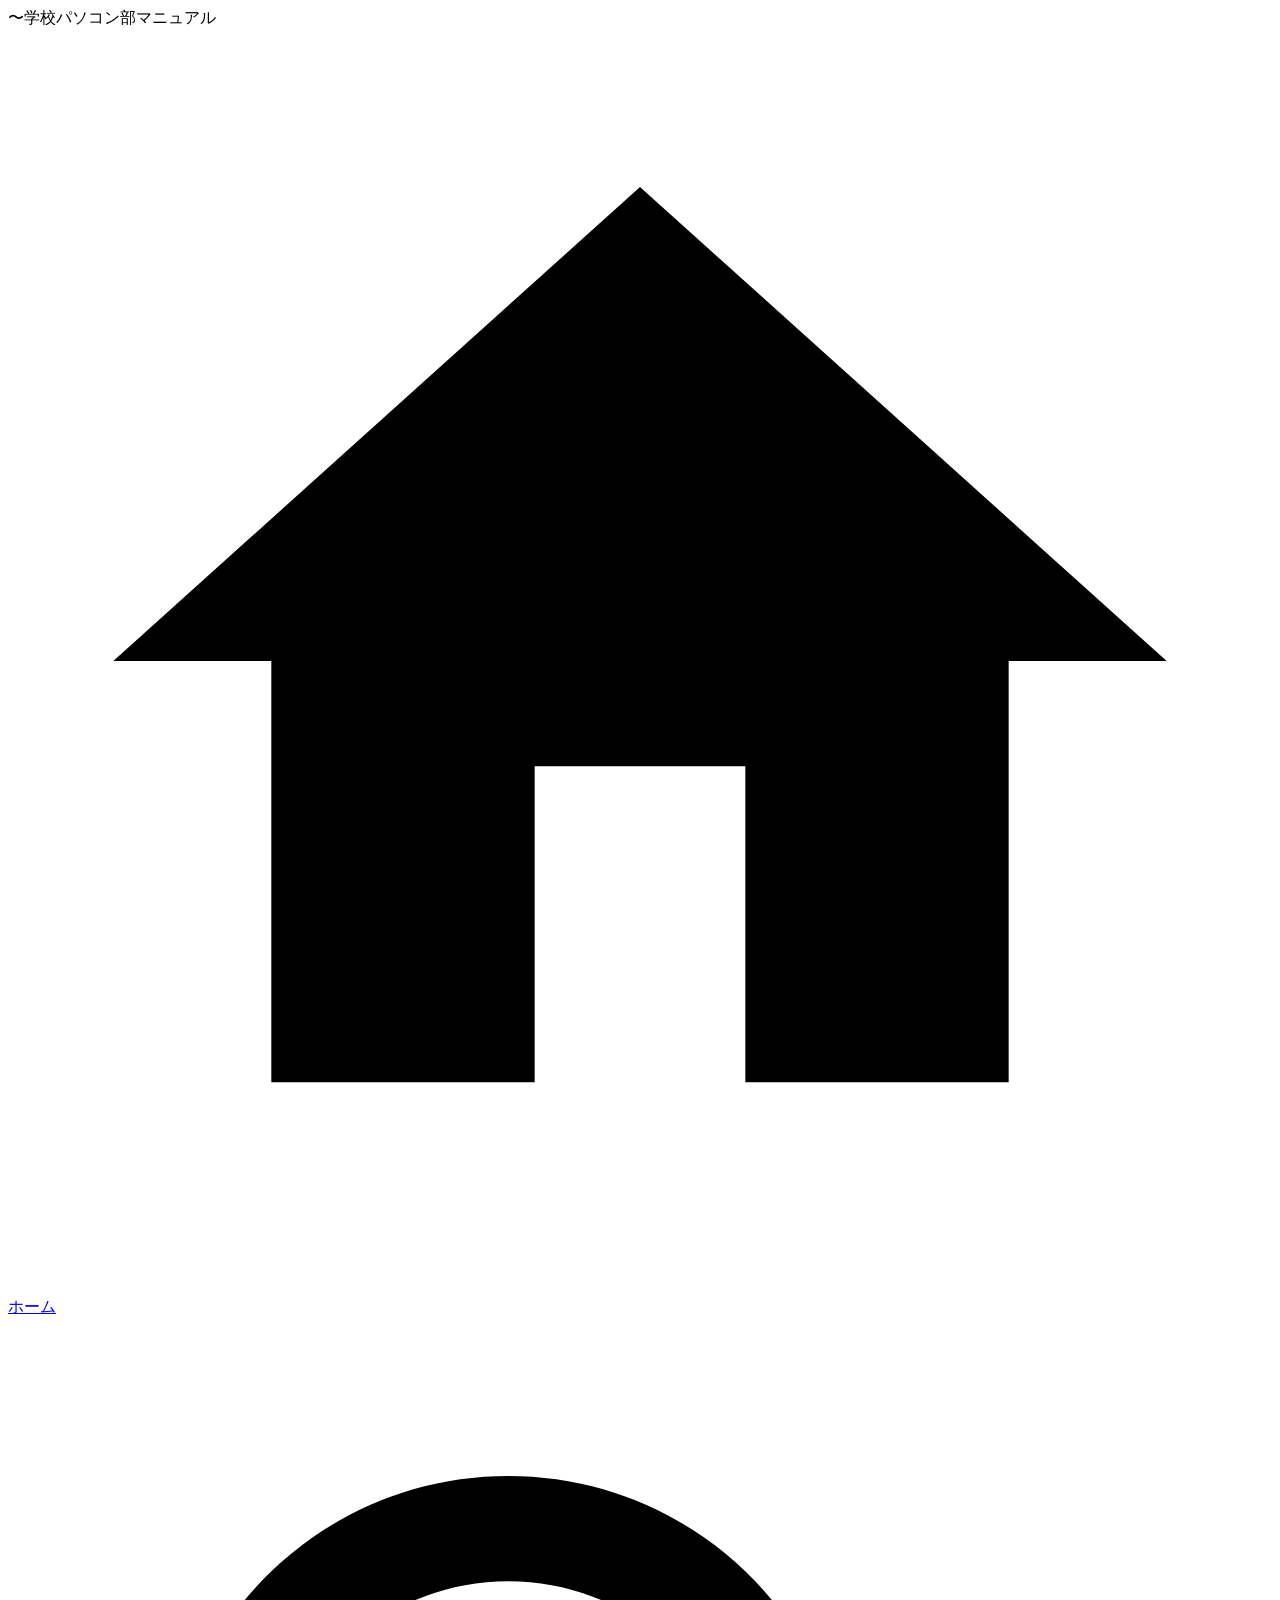
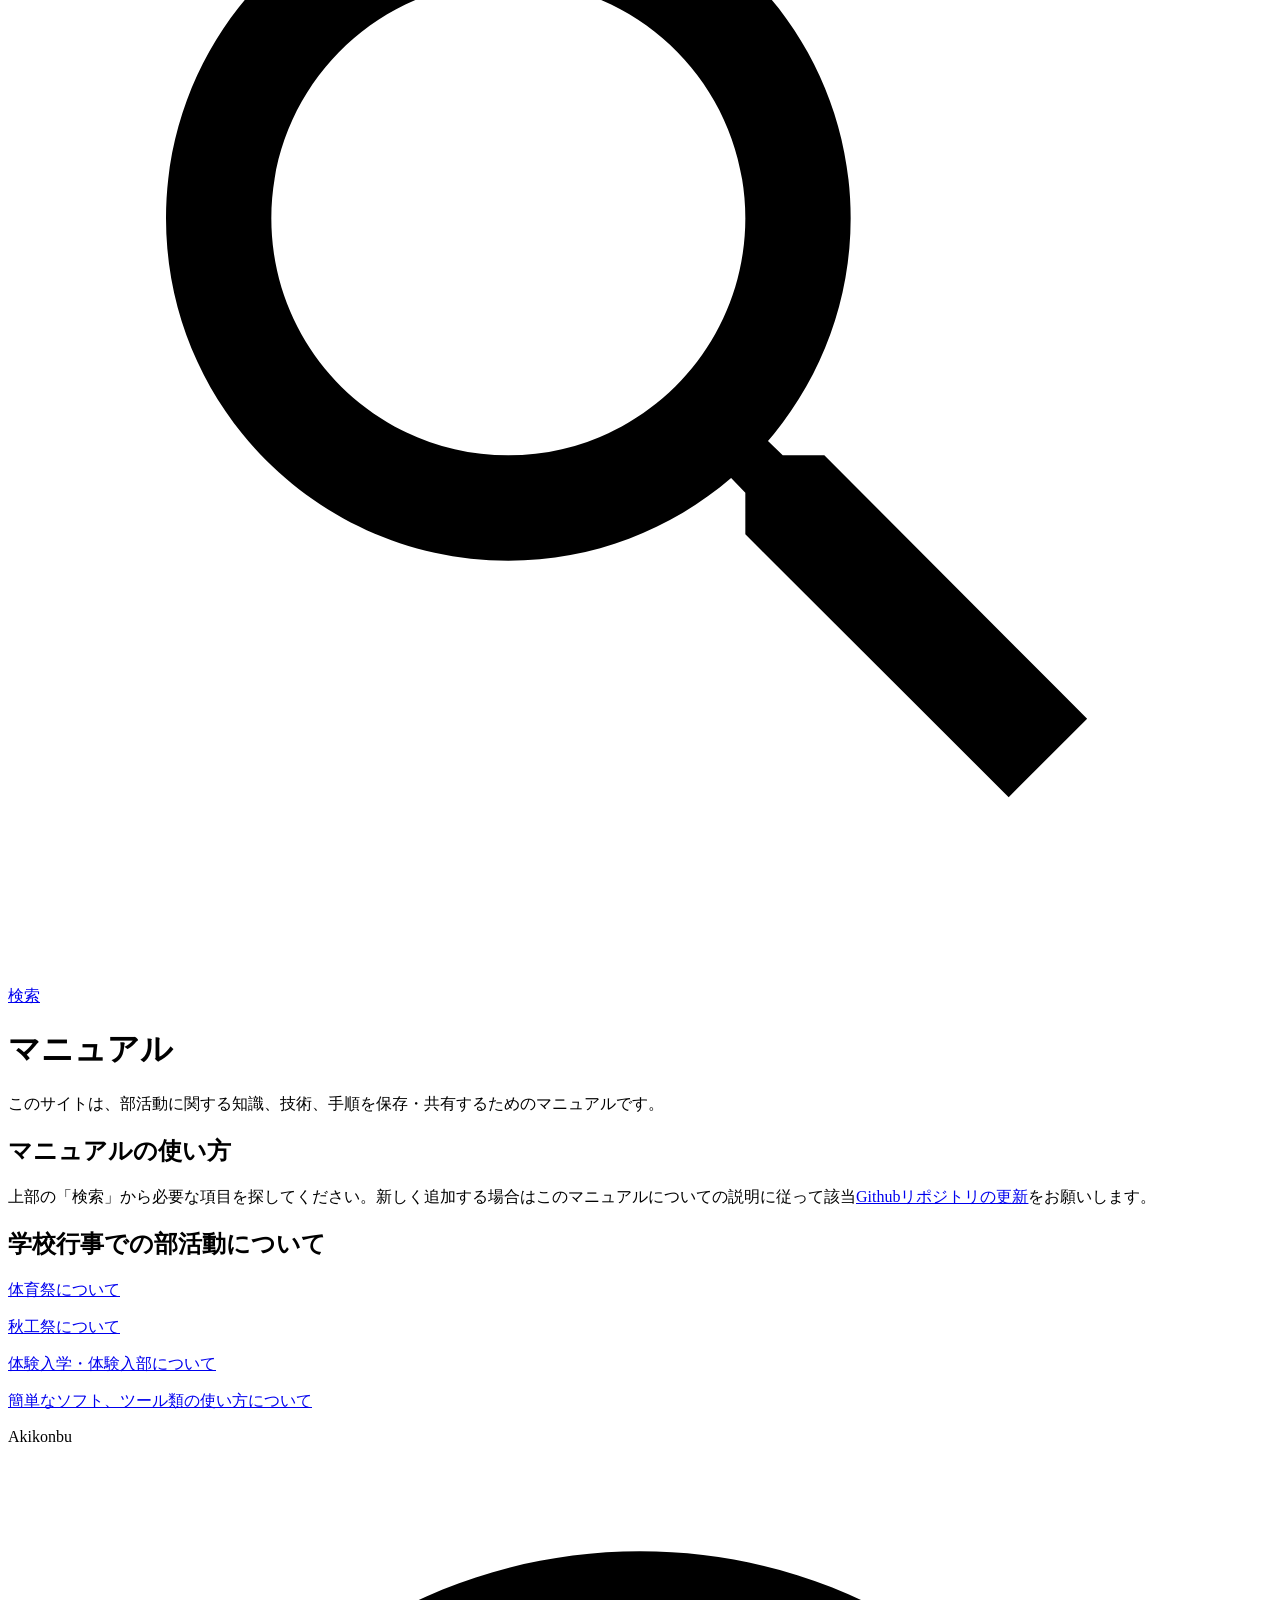
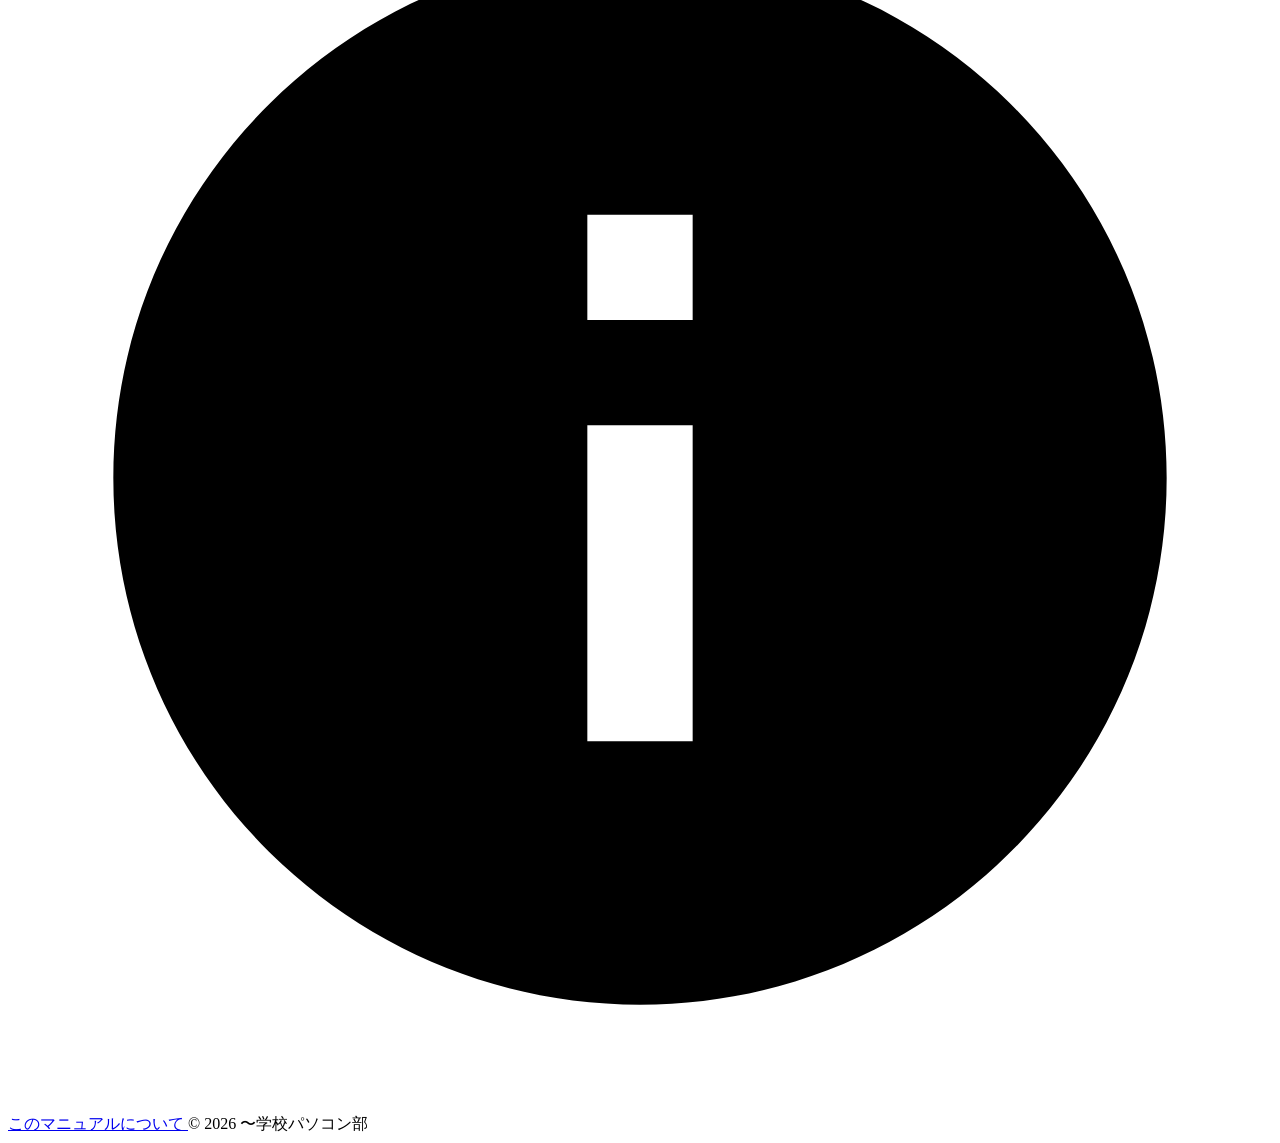
==== manual/index.html @ e2aef526 "Create index.html" ====
<!DOCTYPE html>
<html lang="ja">
<head>
    <meta charset="UTF-8">
    <meta name="viewport" content="width=device-width, initial-scale=1.0">
    <title>パソコン部マニュアル</title>
    <link rel="stylesheet" href="style.css">
</head>
<body>

    <!-- ヘッダーエリア -->
    <header class="header">
        <div class="header-title">〜学校パソコン部マニュアル</div>
        <nav class="header-nav">
            <!-- ホーム -->
            <a class="nav-link" href="./index.html">
                <svg viewBox="0 0 24 24">
                    <path d="M10 20v-6h4v6h5v-8h3L12 3 2 12h3v8z"/>
                </svg>
                <span>ホーム</span>
            </a>
            <!-- 検索 後で色々治す -->
            <a class="nav-link" href="#search">
                <svg viewBox="0 0 24 24">
                    <path d="M15.5 14h-.79l-.28-.27C15.41 12.59 16 11.11 16 9.5 16 5.91 13.09 3 9.5 3S3 5.91 3 9.5 5.91 16 9.5 16c1.61 0 3.09-.59 4.23-1.57l.27.28v.79l5 4.99L20.49 19l-4.99-5zm-6 0C7.01 14 5 11.99 5 9.5S7.01 5 9.5 5 14 7.01 14 9.5 11.99 14 9.5 14z"/>
                </svg>
                <span>検索</span>
            </a>
        </nav>
    </header>

    <!-- メインコンテンツエリア -->
    <div class="main-container">
        <main class="content">
            <h1>マニュアル</h1>
            <p>このサイトは、部活動に関する知識、技術、手順を保存・共有するためのマニュアルです。</p>

            <h2>マニュアルの使い方</h2>
            <p>上部の「検索」から必要な項目を探してください。新しく追加する場合はこのマニュアルについての説明に従って該当<a href="./database/githubepo-update.html">Githubリポジトリの更新</a>をお願いします。</p>
            <h2>学校行事での部活動について</h2>
            <p><a href="./database/taiikusai.html">体育祭について</a></p>
            <p><a href="./database/akikosai.html">秋工祭について</a></p>
            <p><a href="./database/taiken.html">体験入学・体験入部について</a></p>
            <p><a href="./database/howtousetools.html">簡単なソフト、ツール類の使い方について</a></p>
        </main>
    </div>

    <!-- フッターエリア -->
    <footer class="footer">
        <!-- 左側に部活のアイコン指定 -->
        <div class="club-icon-area">
            <img src="./database/images/icon-akikonbu.png" alt="部活アイコン" onerror="this.style.display='none'; this.parentNode.innerText='Akikonbu';">
        </div>

        <!-- 中央にこのマニュアルについてと&copy; -->
        <div class="footer-center-content">
            <a class="footer-about-link" href="./database/aboutthismanual.html">
                <!-- Info Mark -->
                <svg viewBox="0 0 24 24">
                    <path d="M12 2C6.48 2 2 6.48 2 12s4.48 10 10 10 10-4.48 10-10S17.52 2 12 2zm1 15h-2v-6h2v6zm0-8h-2V7h2v2z"/>
                </svg>
                <span>このマニュアルについて</span>
            </a>
            <!-- 下に少し小さく&copy -->
            <span class="copyright">&copy; 2026 〜学校パソコン部</span>
        </div>
    </footer>

</body>
</html>
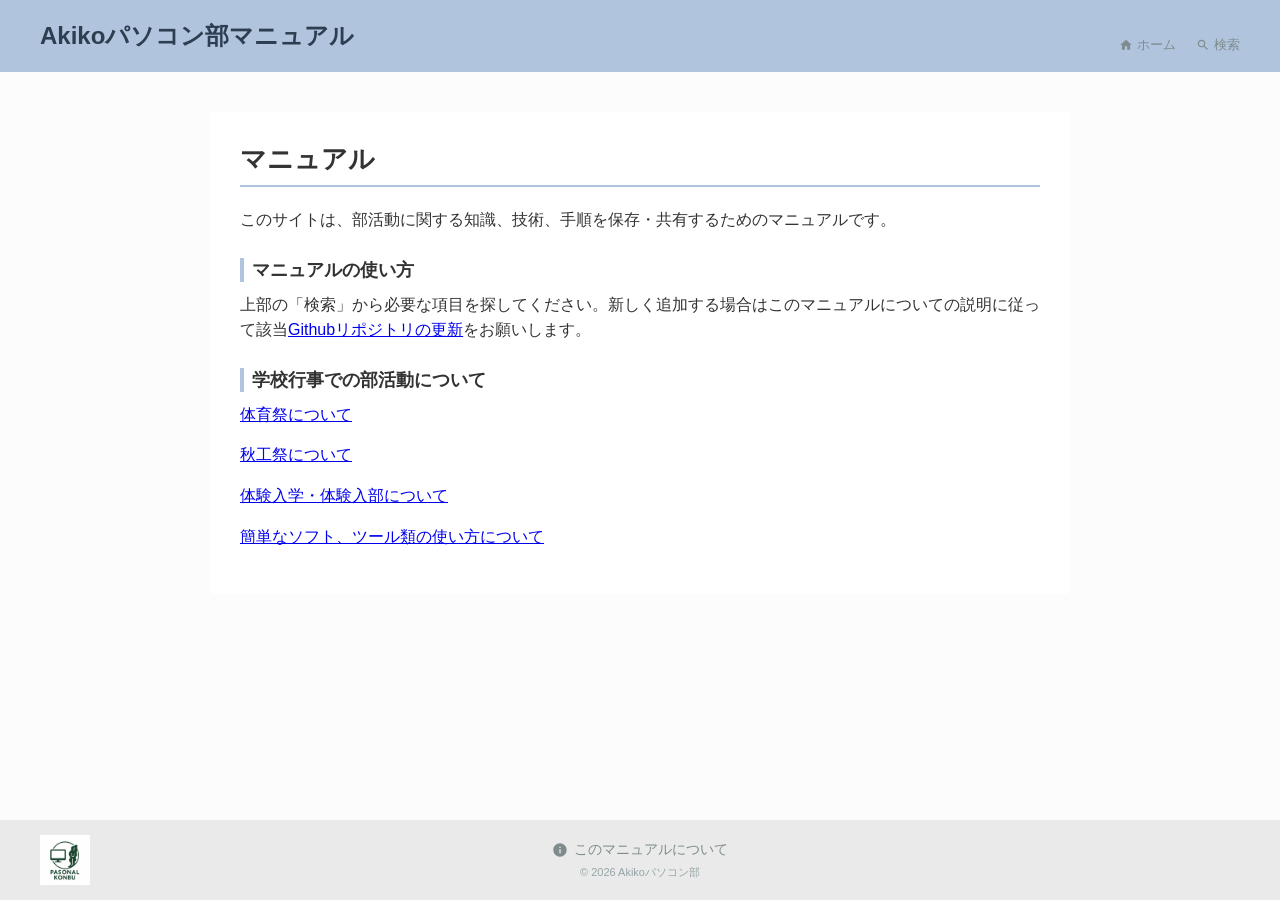
==== commit b987c32b: "Update index.html" ====
--- a/manual/index.html
+++ b/manual/index.html
@@ -10,7 +10,7 @@
 
     <!-- ヘッダーエリア -->
     <header class="header">
-        <div class="header-title">〜学校パソコン部マニュアル</div>
+        <div class="header-title">Akikoパソコン部マニュアル</div>
         <nav class="header-nav">
             <!-- ホーム -->
             <a class="nav-link" href="./index.html">
@@ -62,7 +62,7 @@
                 <span>このマニュアルについて</span>
             </a>
             <!-- 下に少し小さく&copy -->
-            <span class="copyright">&copy; 2026 〜学校パソコン部</span>
+            <span class="copyright">&copy; 2026 Akikoパソコン部</span>
         </div>
     </footer>
 
--- a/manual/style.css
+++ b/manual/style.css
@@ -0,0 +1,143 @@
+
+        /* 全体リセットと基本設定 */
+        * {
+            box-sizing: border-box;
+            margin: 0;
+            padding: 0;
+        }
+        body {
+            font-family: "Helvetica Neue", Arial, "Hiragino Kaku Gothic ProN", "Hiragino Sans", Meiryo, sans-serif;
+            display: flex;
+            flex-direction: column;
+            min-height: 100vh;
+            color: #333;
+            background-color: #fcfcfc;
+        }
+
+        /* ヘッダー：上部全体を少し青みがかった灰色で覆う */
+        .header {
+            background-color: #b0c4de; /* 青みがかった灰色（LightSteelBlue） */
+            padding: 20px 40px;
+            display: flex;
+            justify-content: space-between;
+            align-items: flex-end; /* 右下の文字・アイコンに合わせる配置 */
+        }
+        .header-title {
+            font-size: 24px;
+            font-weight: bold;
+            color: #2c3e50;
+        }
+        .header-nav {
+            display: flex;
+            gap: 20px;
+            margin-bottom: -2px; /* 右下に寄せる微調整 */
+        }
+
+        /* ヘッダーナビゲーション：ボタンっぽくない、そのままのリンクスタイル */
+        .nav-link {
+            display: flex;
+            align-items: center;
+            text-decoration: none;
+            color: #7f8c8d; /* 灰色の文字 */
+            font-size: 13px; /* 少し小さめ */
+            gap: 4px;
+            cursor: pointer;
+            transition: color 0.2s;
+        }
+        .nav-link svg {
+            width: 14px; /* 小さめのアイコン */
+            height: 14px;
+            fill: #7f8c8d; /* 灰色のSVGアイコン */
+        }
+        .nav-link:hover {
+            color: #34495e;
+            text-decoration: underline; /* ホバー時に下線を表示 */
+        }
+        .nav-link:hover svg {
+            fill: #34495e;
+        }
+
+        /* メインコンテンツ（1カラム） */
+        .main-container {
+            flex: 1;
+            max-width: 900px;
+            width: 100%;
+            margin: 0 auto;
+            padding: 40px 20px;
+        }
+        .content {
+            background: #ffffff;
+            padding: 30px;
+            border-radius: 4px;
+        }
+        .content h1 {
+            font-size: 26px;
+            margin-bottom: 20px;
+            border-bottom: 2px solid #b0c4de;
+            padding-bottom: 8px;
+        }
+        .content h2 {
+            font-size: 18px;
+            margin: 25px 0 10px 0;
+            padding-left: 8px;
+            border-left: 4px solid #b0c4de;
+        }
+        .content p {
+            line-height: 1.6;
+            margin-bottom: 15px;
+        }
+
+        /* フッター：下部全体を少し灰色にする */
+        .footer {
+            background-color: #eaeaea; /* 少し灰色 */
+            padding: 20px 40px;
+            display: flex;
+            align-items: center;
+            position: relative;
+            min-height: 80px;
+        }
+
+        /* 左側：部活のアイコン設置スペース */
+        .club-icon-area {
+            width: 50px;
+            height: 50px;
+            display: flex;
+            align-items: center;
+            position: absolute;
+            left: 40px;
+        }
+        .club-icon-area img {
+            width: 100%;
+            height: 100%;
+            object-fit: contain;
+        }
+
+        /* 中央寄せ：上がマニュアルについて、下がcopyの2行構造 */
+        .footer-center-content {
+            margin: 0 auto;
+            display: flex;
+            flex-direction: column;
+            align-items: center;
+            gap: 6px;
+        }
+        .footer-about-link {
+            display: flex;
+            align-items: center;
+            gap: 6px;
+            text-decoration: none;
+            color: #7f8c8d;
+            font-size: 14px;
+        }
+        .footer-about-link:hover {
+            color: #34495e;
+            text-decoration: underline;
+        }
+        .footer-about-link svg {
+            width: 16px; /* Info Mark文字の大きさくらい */
+            height: 16px;
+            fill: currentcolor;
+        }
+        .copyright {
+            font-size: 11px; /* &copy少し小さめ */
+            color: #95a5a6;
+        }
